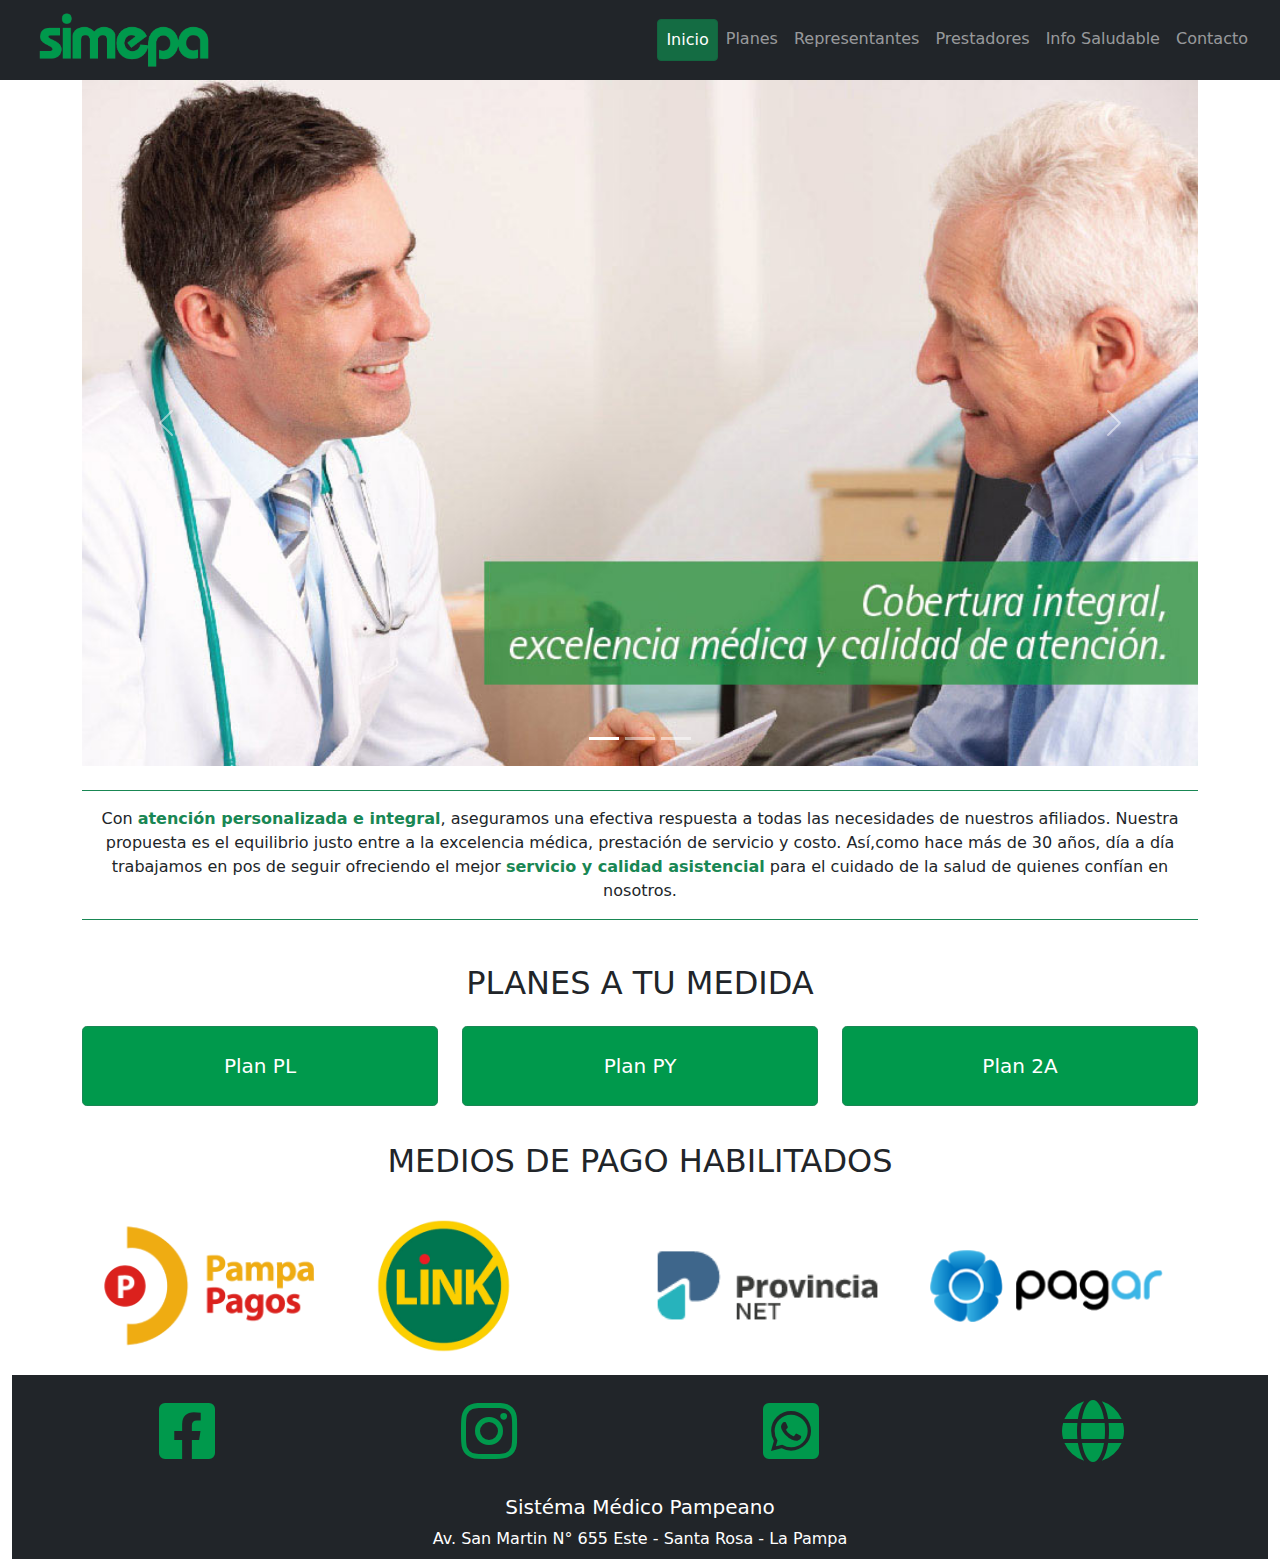
==== index.html @ b21b7012 "mas" ====
<!DOCTYPE html>
<html lang="en">
  <head>
    <meta charset="UTF-8" />
    <meta http-equiv="X-UA-Compatible" content="IE=edge" />
    <meta name="viewport" content="width=device-width, initial-scale=1.0" />
    <title>TP FINAL TDW</title>

    <!-- FAVICON -->
    <link rel="icon" href="#" type="image/x-icon" />
    <!-- FONT AWESOME -->
    <link
      rel="stylesheet"
      href="https://use.fontawesome.com/releases/v5.15.2/css/all.css"
    />
    <!-- GOOGLE FONTS ROBOTO -->
    <link
      rel="stylesheet"
      href="https://fonts.googleapis.com/css2?family=Roboto:wght@300;400;500;700;900&display=swap"
    />
    <!-- BOOTSTRAP CSS -->
    <link rel="stylesheet" href="./assets/css/bootstrap.min.css" />
    <!-- CSS PROPIO -->
    <link rel="stylesheet" href="./assets/css/estilo.min.css" />
    <!-- MATERIAL DESIGN BOOTSTRAP CSS -->
    <!--<link rel="stylesheet" href="./assets/css/mdb.min.css" />-->
  </head>

  <body class="container-fluid">
    <!-- INICIO HEADER -->
    <header>
      <div class="row">
        <div class="col">
          <!-- INICIO NAVBAR -->
          <nav class="navbar fixed-top navbar-expand-lg navbar-dark bg-dark">
            <div class="container-fluid">
              <img
                src="./assets/img/logo Simepa 2500x800.png"
                alt=""
                width="200"
                class="img-fluid"
              />
              <button
                class="navbar-toggler"
                type="button"
                data-bs-toggle="collapse"
                data-bs-target="#navbarNav"
                aria-controls="navbarNav"
                aria-expanded="false"
                aria-label="Toggle navigation"
              >
                <span class="navbar-toggler-icon"></span>
              </button>
              <div
                class="collapse navbar-collapse justify-content-end"
                id="navbarNav"
              >
                <ul class="navbar-nav">
                  <li class="nav-item">
                    <a
                      class="nav-link active btn btn-success"
                      aria-current="page"
                      href="#"
                      >Inicio</a
                    >
                  </li>
                  <li class="nav-item">
                    <a class="nav-link" href="#planes">Planes</a>
                  </li>                  
                  <li class="nav-item">
                    <a class="nav-link" href="./public/representantes.html"
                      >Representantes</a
                    >
                  </li>
                  <li class="nav-item">
                    <a class="nav-link" href="./public/prestadores.html"
                      >Prestadores</a
                    >
                  </li>
                  <li class="nav-item">
                    <a class="nav-link" href="#">Info Saludable</a>
                  </li>
                  <li class="nav-item">
                    <a class="nav-link" href="./public/contacto.html"
                      >Contacto</a
                    >
                  </li>
                </ul>
              </div>
            </div>
          </nav>
        </div>
      </div>
    </header>
    <!-- FIN HEADER -->

    <!-- INICIO SECTION -->
    <section class="container align-content-center">
      <div class="row">
        <!-- DIV AGREGADO PARA EVITAR QUE EL NAV TAPE EL CAROUSEL -->
        <div class="col-12" style="height: 5rem"></div>
        <!-- INICIO CAROUSEL -->
        <div class="col-12">
          <div
            id="carouselExampleCaptions"
            class="carousel slide"
            data-bs-ride="carousel"
          >
            <div class="carousel-indicators">
              <button
                type="button"
                data-bs-target="#carouselExampleCaptions"
                data-bs-slide-to="0"
                class="active"
                aria-current="true"
                aria-label="Slide 1"
              ></button>
              <button
                type="button"
                data-bs-target="#carouselExampleCaptions"
                data-bs-slide-to="1"
                aria-label="Slide 2"
              ></button>
              <button
                type="button"
                data-bs-target="#carouselExampleCaptions"
                data-bs-slide-to="2"
                aria-label="Slide 3"
              ></button>
            </div>
            <div class="carousel-inner">
              <div class="carousel-item active">
                <img
                  src="./assets/img/cobertura-integral-slide-home.jpg"
                  class="d-block w-100 img-fluid"
                  alt="..."
                />
                <div class="carousel-caption d-none d-md-block text-dark"></div>
              </div>
              <div class="carousel-item">
                <img
                  src="./assets/img/plan-y-slide-home.jpg"
                  class="d-block w-100 img-fluid"
                  alt="..."
                />
                <div class="carousel-caption d-none d-md-block text-dark"></div>
              </div>
              <div class="carousel-item">
                <img
                  src="./assets/img/familia-slide-home.jpg"
                  class="d-block w-100 img-fluid"
                  alt="..."
                />
                <div class="carousel-caption d-none d-md-block text-dark"></div>
              </div>
            </div>
            <button
              class="carousel-control-prev"
              type="button"
              data-bs-target="#carouselExampleCaptions"
              data-bs-slide="prev"
            >
              <span
                class="carousel-control-prev-icon"
                aria-hidden="true"
              ></span>
              <span class="visually-hidden">Previous</span>
            </button>
            <button
              class="carousel-control-next"
              type="button"
              data-bs-target="#carouselExampleCaptions"
              data-bs-slide="next"
            >
              <span
                class="carousel-control-next-icon"
                aria-hidden="true"
              ></span>
              <span class="visually-hidden">Next</span>
            </button>
          </div>
        </div>
        <!-- INICIO INFO -->
        <div class="col-12 mt-4 mb-md-3 mb-lg-2" style="height: 100%">
          <p
            class="
              p-3
              border-top border-bottom border-success
              text-dark text-center
            "
          >
            Con
            <strong class="text-success"
              >atención personalizada e integral</strong
            >, aseguramos una efectiva respuesta a todas las necesidades de
            nuestros afiliados. Nuestra propuesta es el equilibrio justo entre a
            la excelencia médica, prestación de servicio y costo. Así,como hace
            más de 30 años, día a día trabajamos en pos de seguir ofreciendo el
            mejor
            <strong class="text-success">servicio y calidad asistencial</strong>
            para el cuidado de la salud de quienes confían en nosotros.
          </p>
        </div>
        <!-- INICIO PLANES -->
        <div class="col-12 mt-0 mt-md-0 mt-lg-2 mt-xl-1" id="planes">
          <h2 class="text-center py-3">PLANES A TU MEDIDA</h2>
        </div>
        <div class="col-12 col-md-4 my-auto">
          <p>
            <a
              class="btn btn-success btn-lg d-grid gap-2 planes py-4"
              data-bs-toggle="collapse"
              href="#planPL"
              role="button"
              aria-expanded="false"
              aria-controls="planPL"
            >
              Plan PL
            </a>
          </p>
          <div class="collapse" id="planPL">
            <div class="card card-body">
              <img
                src="./assets/img/Planes-PL.png"
                alt=""
                width="100%"
                class="img-fluid"
              />
            </div>
          </div>
        </div>
        <div class="col-12 col-md-4 my-auto">
          <p>
            <a
              class="btn btn-success btn-lg d-grid gap-2 planes py-4"
              data-bs-toggle="collapse"
              href="#planPY"
              role="button"
              aria-expanded="false"
              aria-controls="planPY"
            >
              Plan PY
            </a>
          </p>
          <div class="collapse" id="planPY">
            <div class="card card-body">
              <img
                src="./assets/img/Planes-PL.png"
                alt=""
                width="100%"
                class="img-fluid"
              />
            </div>
          </div>
        </div>
        <div class="col-12 col-md-4 my-auto">
          <p>
            <a
              class="btn btn-success btn-lg d-grid gap-2 planes py-4"
              data-bs-toggle="collapse"
              href="#plan2A"
              role="button"
              aria-expanded="false"
              aria-controls="plan2A"
            >
              Plan 2A
            </a>
          </p>
          <div class="collapse" id="plan2A">
            <div class="card card-body">
              <img
                src="./assets/img/Planes-PL.png"
                alt=""
                width="100%"
                class="img-fluid"
              />
            </div>
          </div>
        </div>
        <div class="col-12 mt-0 mt-md-0 mt-lg-2 mt-xl-1" id="planes">
          <h2 class="text-center py-3">MEDIOS DE PAGO HABILITADOS</h2>
        </div>
        <div class="row align-items-center pb-2">
          <div class="col-6 col-md-3">
            <a href="https://www.bancodelapampa.com.ar">
              <img
                src="./assets/img/pampapagosfondotransparente.PNG"
                alt=""
                width="100%"
                class="img-fluid"
              />
            </a>
          </div>
          <div class="col-6 col-md-3">
            <img
              src="./assets/img/linkpagosfondotransparente.png"
              alt=""
              width="65%"
              class="img-fluid"
            />
          </div>
          <div class="col-6 col-md-3">
            <a href="https://www.provincianet.com.ar/">
              <img
                src="./assets/img/provincianetfondotransparente.PNG"
                alt=""
                width="100%"
                class="img-fluid align-self-center"
              />
            </a>
          </div>
          <div class="col-6 col-md-3">
            <a href="https://www.pagar.com.ar/">
              <img
                src="./assets/img/logopagarfondotransparente.PNG"
                alt=""
                width="100%"
                class="img-fluid align-self-center"
              />
            </a>
          </div>
        </div>
      </section>
      <!-- INICIO FOOTER -->
      <footer class="container-fluid bg-dark ">
        <div class="row align-items-center p-4">
          <div class="col-3 text-center">
            <a href="https://www.facebook.com/Simepa-494047780744690/">
              <i
                class="fab fa-facebook-square"
                style="color: #00994C; font-size: 4rem"
              ></i>
            </a>
          </div>
          <div class="col-3 text-center">
            <a href="https://www.instagram.com/si.me.pa/">
              <i
                class="fab fa-instagram"
                style="color: #00994C; font-size: 4rem"
              ></i>
            </a>
          </div>
          <div class="col-3 text-center">
            <a href="https://api.whatsapp.com/send?phone=542954828553">
              <i
                class="fab fa-whatsapp-square"
                style="color: #00994C; font-size: 4rem"
              ></i>
            </a>
          </div>
          <div class="col-3 text-center">
            <a href="https://www.simepa.com.ar/">
              <i
                class="fas fa-globe"
                style="color: #00994C; font-size: 4rem"
              ></i>
            </a>
          </div>
        </div>
        <div class="col-12 text-center text-white py-2" style="width: 100%;">
          <h5>Sistéma Médico Pampeano</h5>
          <h7>Av. San Martin N° 655 Este - Santa Rosa - La Pampa</h7>          
        </div>              
      </footer>
    <!-- BOOTSTRAP JS -->
    <script
      type="text/javascript"
      src="./assets/js/bootstrap.bundle.min.js"
    ></script>
    <!-- MATERIAL DESIGN BOOTSTRAP JS -->
    <!--<script type="text/javascript" src="./assets/js/mdb.min.js"></script>-->
  </body>
</html>
---- assets/css/estilo.min.css ----
.planes,.footer{background:#00994C}
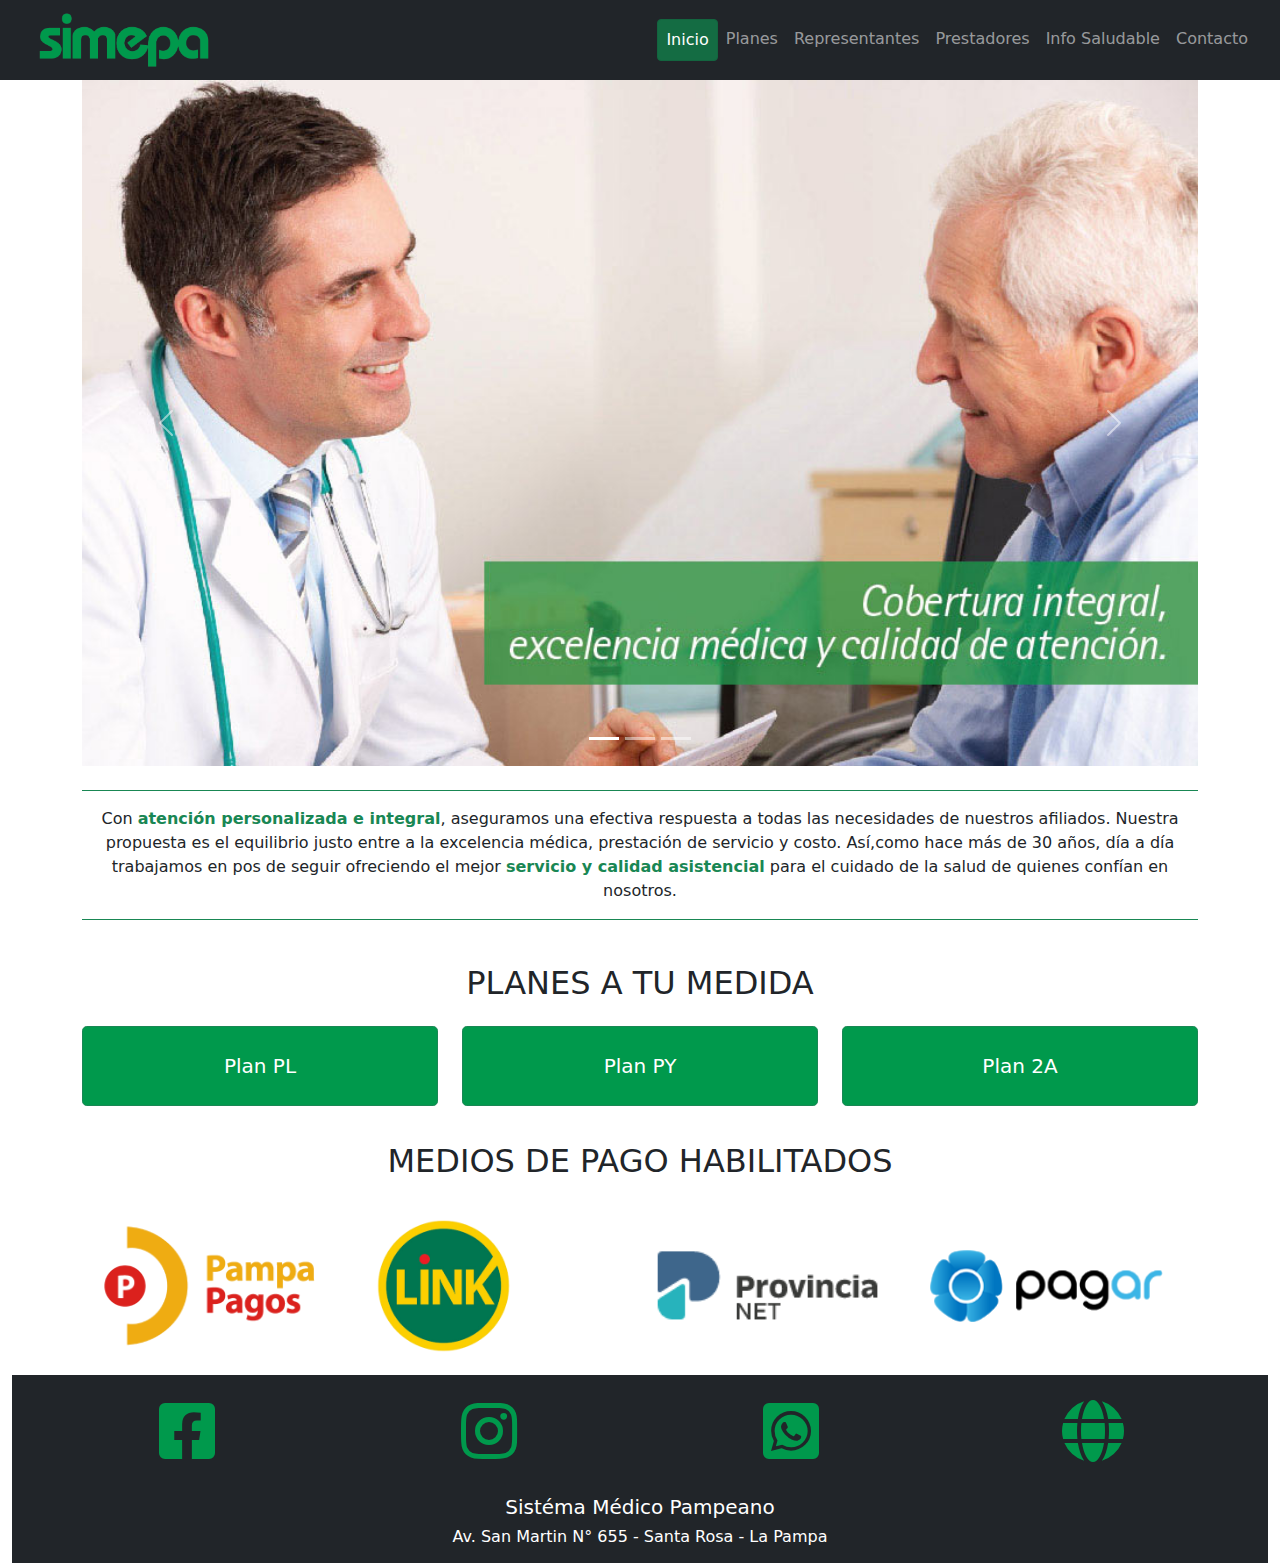
==== commit ad9d135a: "mas" ====
--- a/index.html
+++ b/index.html
@@ -358,8 +358,8 @@
           </div>
         </div>
         <div class="col-12 text-center text-white py-2" style="width: 100%;">
-          <h5>Sistéma Médico Pampeano</h5>
-          <h7>Av. San Martin N° 655 Este - Santa Rosa - La Pampa</h7>          
+          <p class="h5">Sistéma Médico Pampeano</p>
+          <p class="h6">Av. San Martin N° 655 - Santa Rosa - La Pampa</p>          
         </div>              
       </footer>
     <!-- BOOTSTRAP JS -->
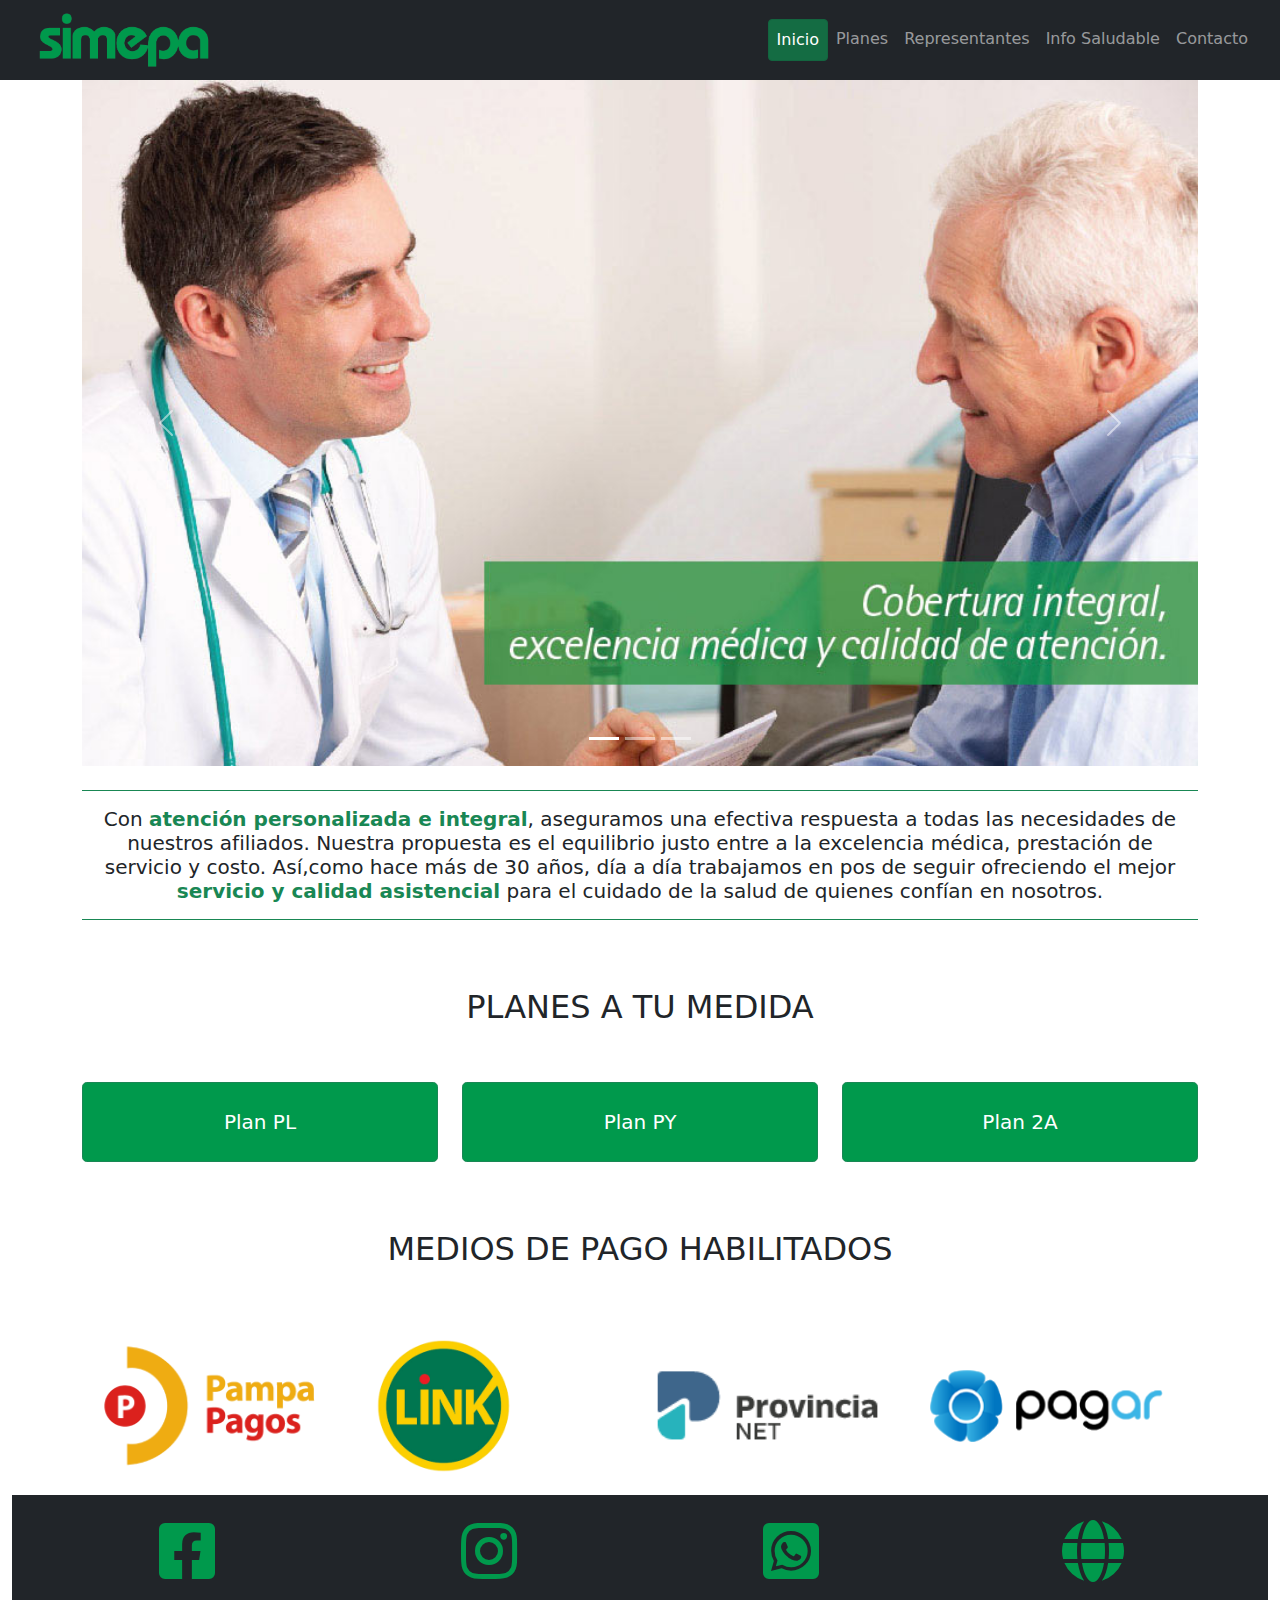
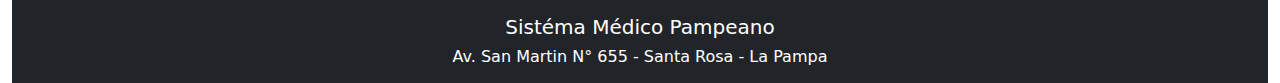
==== commit b0779b22: "mas" ====
--- a/index.html
+++ b/index.html
@@ -1,5 +1,5 @@
 <!DOCTYPE html>
-<html lang="en">
+<html lang="es">
   <head>
     <meta charset="UTF-8" />
     <meta http-equiv="X-UA-Compatible" content="IE=edge" />
@@ -71,14 +71,9 @@
                     <a class="nav-link" href="./public/representantes.html"
                       >Representantes</a
                     >
-                  </li>
-                  <li class="nav-item">
-                    <a class="nav-link" href="./public/prestadores.html"
-                      >Prestadores</a
-                    >
-                  </li>
-                  <li class="nav-item">
-                    <a class="nav-link" href="#">Info Saludable</a>
+                  </li>                  
+                  <li class="nav-item">
+                    <a class="nav-link" href="./public/infoSaludable.html">Info Saludable</a>
                   </li>
                   <li class="nav-item">
                     <a class="nav-link" href="./public/contacto.html"
@@ -183,7 +178,7 @@
         <!-- INICIO INFO -->
         <div class="col-12 mt-4 mb-md-3 mb-lg-2" style="height: 100%">
           <p
-            class="
+            class=" h5
               p-3
               border-top border-bottom border-success
               text-dark text-center
@@ -203,12 +198,12 @@
         </div>
         <!-- INICIO PLANES -->
         <div class="col-12 mt-0 mt-md-0 mt-lg-2 mt-xl-1" id="planes">
-          <h2 class="text-center py-3">PLANES A TU MEDIDA</h2>
+          <h2 class="text-center py-3 py-md-5">PLANES A TU MEDIDA</h2>
         </div>
         <div class="col-12 col-md-4 my-auto">
           <p>
             <a
-              class="btn btn-success btn-lg d-grid gap-2 planes py-4"
+              class="btn btn-success btn-lg d-grid gap-2 verdeSimepa py-4"
               data-bs-toggle="collapse"
               href="#planPL"
               role="button"
@@ -232,7 +227,7 @@
         <div class="col-12 col-md-4 my-auto">
           <p>
             <a
-              class="btn btn-success btn-lg d-grid gap-2 planes py-4"
+              class="btn btn-success btn-lg d-grid gap-2 verdeSimepa py-4"
               data-bs-toggle="collapse"
               href="#planPY"
               role="button"
@@ -256,7 +251,7 @@
         <div class="col-12 col-md-4 my-auto">
           <p>
             <a
-              class="btn btn-success btn-lg d-grid gap-2 planes py-4"
+              class="btn btn-success btn-lg d-grid gap-2 verdeSimepa py-4"
               data-bs-toggle="collapse"
               href="#plan2A"
               role="button"
@@ -277,8 +272,8 @@
             </div>
           </div>
         </div>
-        <div class="col-12 mt-0 mt-md-0 mt-lg-2 mt-xl-1" id="planes">
-          <h2 class="text-center py-3">MEDIOS DE PAGO HABILITADOS</h2>
+        <div class="col-12 mt-0 mt-md-0 mt-lg-2 mt-xl-1" id="verdeSimepa">
+          <h2 class="text-center py-3 py-md-5">MEDIOS DE PAGO HABILITADOS</h2>
         </div>
         <div class="row align-items-center pb-2">
           <div class="col-6 col-md-3">
@@ -321,6 +316,8 @@
           </div>
         </div>
       </section>
+      <!-- FIN SECTION -->
+
       <!-- INICIO FOOTER -->
       <footer class="container-fluid bg-dark ">
         <div class="row align-items-center p-4">
@@ -362,6 +359,8 @@
           <p class="h6">Av. San Martin N° 655 - Santa Rosa - La Pampa</p>          
         </div>              
       </footer>
+    <!-- FIN FOOTER -->
+
     <!-- BOOTSTRAP JS -->
     <script
       type="text/javascript"
--- a/assets/css/estilo.min.css
+++ b/assets/css/estilo.min.css
@@ -1 +1 @@
-.planes,.footer{background:#00994C}
+.verdeSimepa{background:#00994C}.textoVerde{color:#00994C}.info{width:18rem;height:18rem;-ms-flex-item-align:center;-ms-grid-row-align:center;align-self:center}
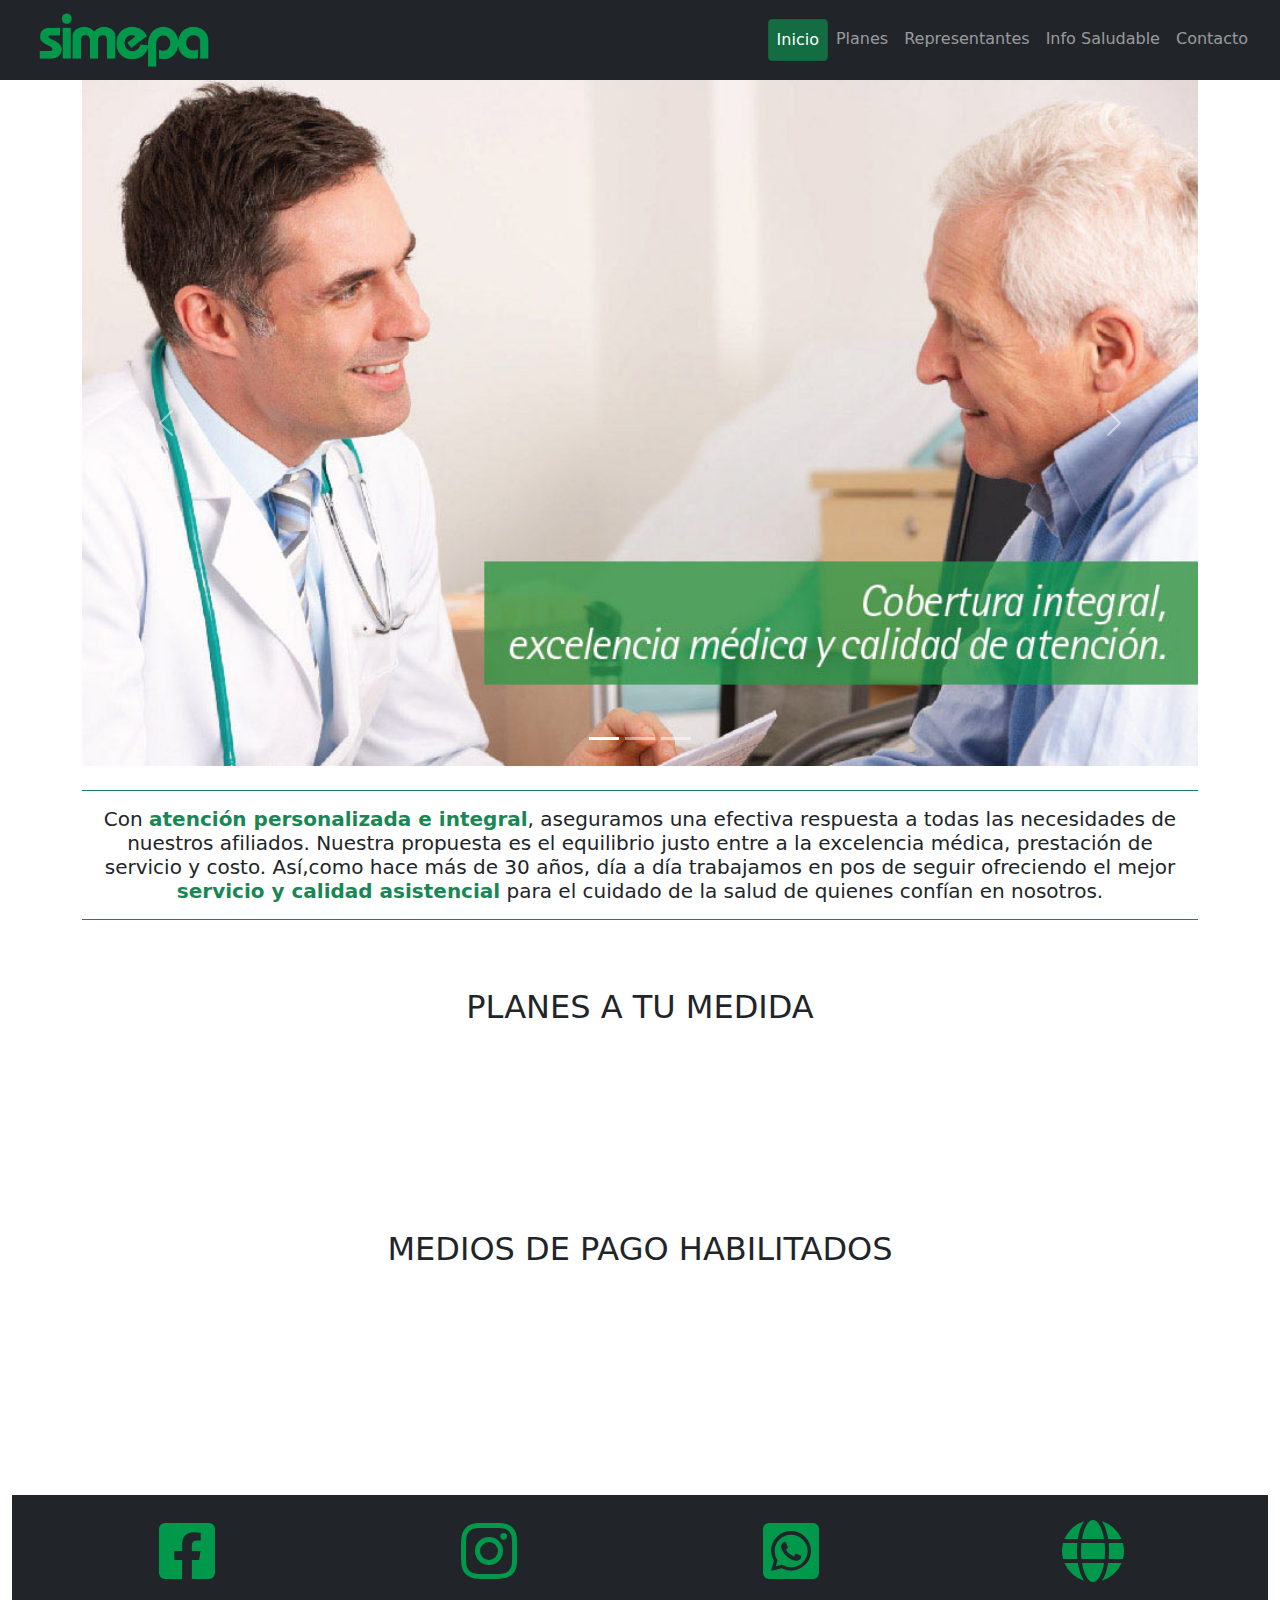
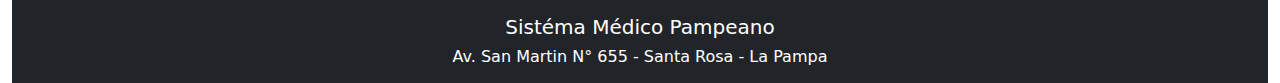
==== commit 7b521061: "otro" ====
--- a/index.html
+++ b/index.html
@@ -22,6 +22,16 @@
     <link rel="stylesheet" href="./assets/css/bootstrap.min.css" />
     <!-- CSS PROPIO -->
     <link rel="stylesheet" href="./assets/css/estilo.min.css" />
+    <!-- ANIMATE CSS -->
+    <link
+    rel="stylesheet"
+    href="https://cdnjs.cloudflare.com/ajax/libs/animate.css/4.1.1/animate.min.css"
+  />
+  <!-- WOW CSS -->
+  <link
+  rel="stylesheet"
+  href="./assets/css/animate.css"
+/>
     <!-- MATERIAL DESIGN BOOTSTRAP CSS -->
     <!--<link rel="stylesheet" href="./assets/css/mdb.min.css" />-->
   </head>
@@ -200,7 +210,7 @@
         <div class="col-12 mt-0 mt-md-0 mt-lg-2 mt-xl-1" id="planes">
           <h2 class="text-center py-3 py-md-5">PLANES A TU MEDIDA</h2>
         </div>
-        <div class="col-12 col-md-4 my-auto">
+        <div class="col-12 col-md-4 my-auto animate__animated animate__bounceIn wow">
           <p>
             <a
               class="btn btn-success btn-lg d-grid gap-2 verdeSimepa py-4"
@@ -224,7 +234,7 @@
             </div>
           </div>
         </div>
-        <div class="col-12 col-md-4 my-auto">
+        <div class="col-12 col-md-4 my-auto animate__animated animate__bounceIn wow">
           <p>
             <a
               class="btn btn-success btn-lg d-grid gap-2 verdeSimepa py-4"
@@ -248,7 +258,7 @@
             </div>
           </div>
         </div>
-        <div class="col-12 col-md-4 my-auto">
+        <div class="col-12 col-md-4 my-auto animate__animated animate__bounceIn wow">
           <p>
             <a
               class="btn btn-success btn-lg d-grid gap-2 verdeSimepa py-4"
@@ -276,7 +286,7 @@
           <h2 class="text-center py-3 py-md-5">MEDIOS DE PAGO HABILITADOS</h2>
         </div>
         <div class="row align-items-center pb-2">
-          <div class="col-6 col-md-3">
+          <div class="col-6 col-md-3 animate__animated animate__bounceIn wow">
             <a href="https://www.bancodelapampa.com.ar">
               <img
                 src="./assets/img/pampapagosfondotransparente.PNG"
@@ -286,7 +296,7 @@
               />
             </a>
           </div>
-          <div class="col-6 col-md-3">
+          <div class="col-6 col-md-3 animate__animated animate__bounceIn wow">
             <img
               src="./assets/img/linkpagosfondotransparente.png"
               alt=""
@@ -294,7 +304,7 @@
               class="img-fluid"
             />
           </div>
-          <div class="col-6 col-md-3">
+          <div class="col-6 col-md-3 animate__animated animate__bounceIn wow">
             <a href="https://www.provincianet.com.ar/">
               <img
                 src="./assets/img/provincianetfondotransparente.PNG"
@@ -304,7 +314,7 @@
               />
             </a>
           </div>
-          <div class="col-6 col-md-3">
+          <div class="col-6 col-md-3 animate__animated animate__bounceIn wow">
             <a href="https://www.pagar.com.ar/">
               <img
                 src="./assets/img/logopagarfondotransparente.PNG"
@@ -366,6 +376,14 @@
       type="text/javascript"
       src="./assets/js/bootstrap.bundle.min.js"
     ></script>
+    <!-- WOW JS -->
+    <script
+      type="text/javascript"
+      src="./assets/js/wow.min.js"
+    ></script>
+    <script>
+      new WOW().init();
+      </script>
     <!-- MATERIAL DESIGN BOOTSTRAP JS -->
     <!--<script type="text/javascript" src="./assets/js/mdb.min.js"></script>-->
   </body>
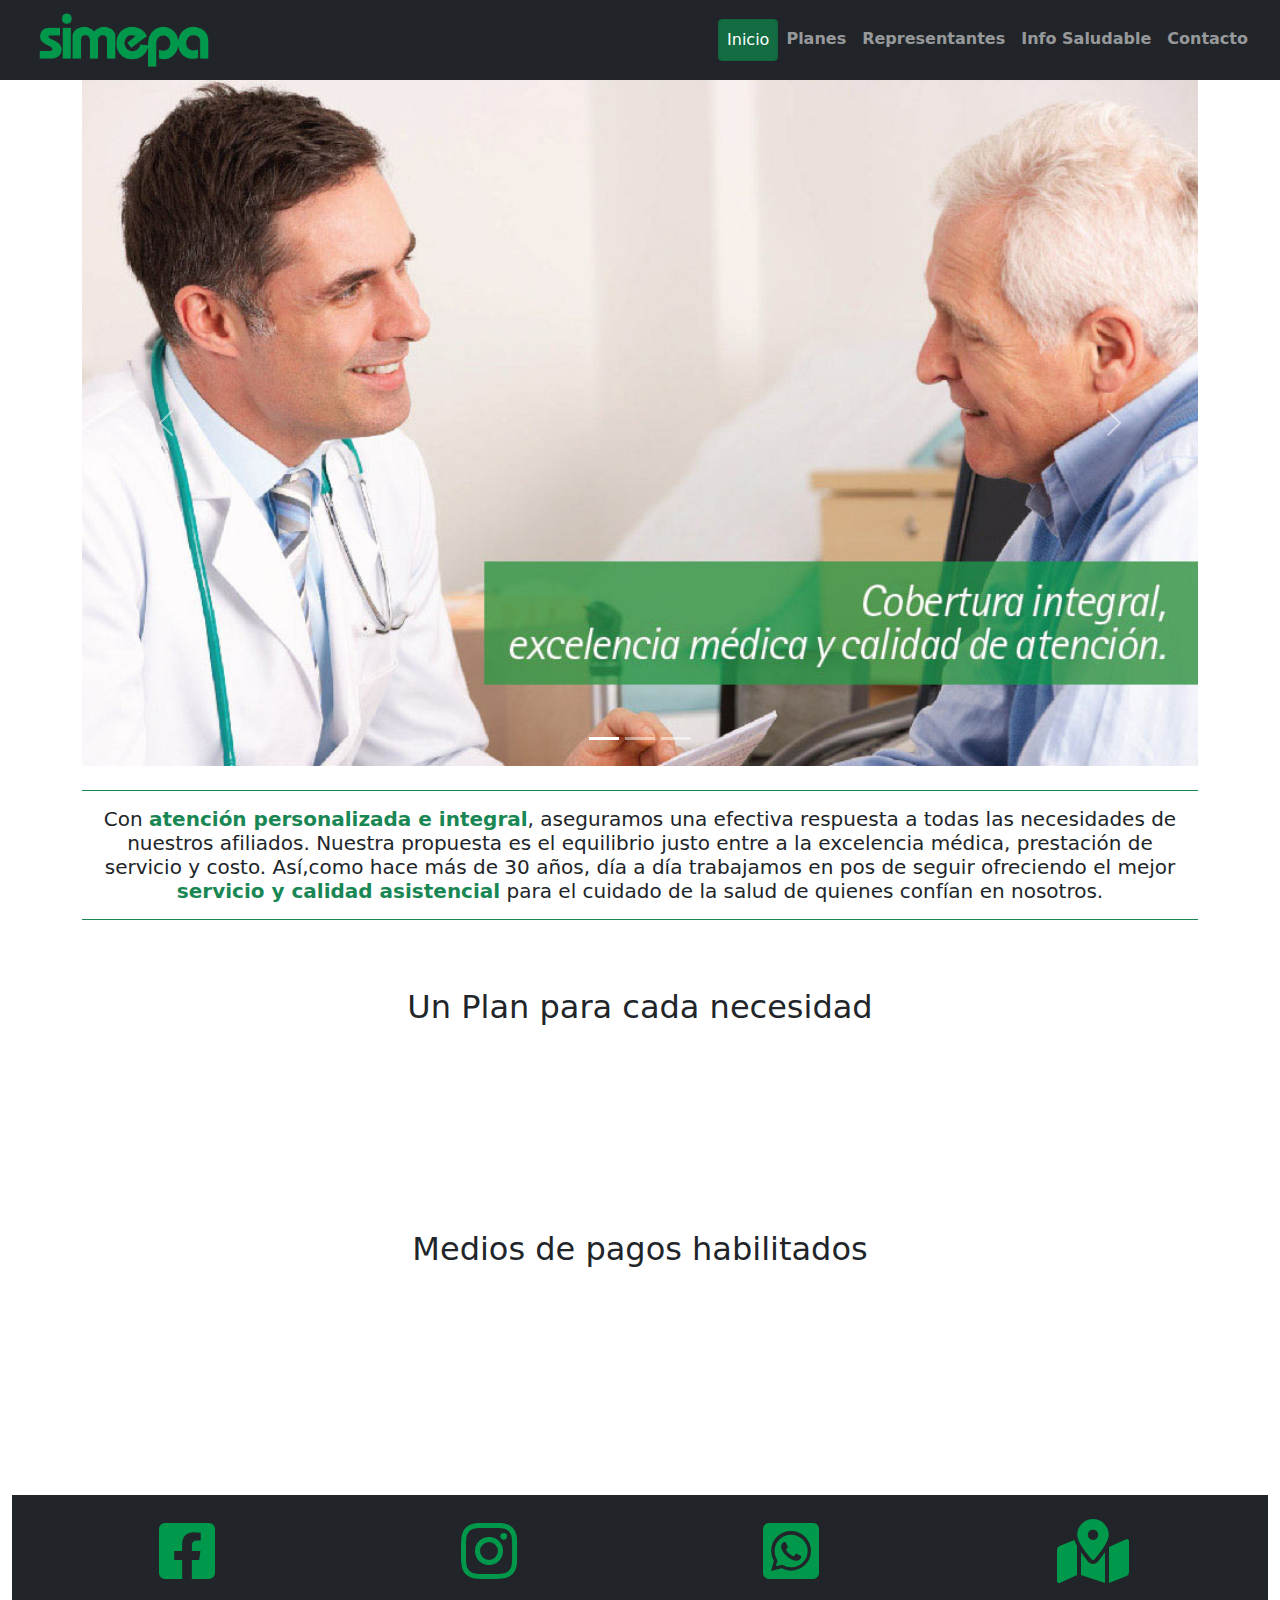
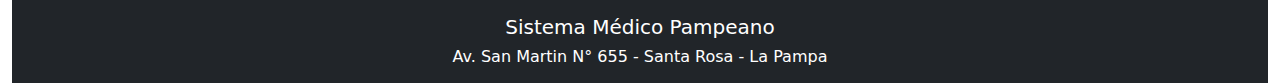
==== commit 53b90612: "vamos" ====
--- a/index.html
+++ b/index.html
@@ -10,14 +10,12 @@
     <link rel="icon" href="#" type="image/x-icon" />
     <!-- FONT AWESOME -->
     <link
-      rel="stylesheet"
-      href="https://use.fontawesome.com/releases/v5.15.2/css/all.css"
-    />
-    <!-- GOOGLE FONTS ROBOTO -->
-    <link
-      rel="stylesheet"
-      href="https://fonts.googleapis.com/css2?family=Roboto:wght@300;400;500;700;900&display=swap"
-    />
+    rel="stylesheet"
+    href="https://use.fontawesome.com/releases/v5.15.2/css/all.css"/>
+    <!-- GOOGLE FONTS -->
+    <link rel="preconnect" href="https://fonts.googleapis.com">
+    <link rel="preconnect" href="https://fonts.gstatic.com" crossorigin>
+    <link href="https://fonts.googleapis.com/css2?family=Roboto+Condensed:wght@300;400;700&family=Ubuntu:wght@300;500;700&display=swap" rel="stylesheet">
     <!-- BOOTSTRAP CSS -->
     <link rel="stylesheet" href="./assets/css/bootstrap.min.css" />
     <!-- CSS PROPIO -->
@@ -25,13 +23,11 @@
     <!-- ANIMATE CSS -->
     <link
     rel="stylesheet"
-    href="https://cdnjs.cloudflare.com/ajax/libs/animate.css/4.1.1/animate.min.css"
-  />
-  <!-- WOW CSS -->
-  <link
-  rel="stylesheet"
-  href="./assets/css/animate.css"
-/>
+    href="https://cdnjs.cloudflare.com/ajax/libs/animate.css/4.1.1/animate.min.css"/>
+    <!-- WOW CSS -->
+    <link
+    rel="stylesheet"
+    href="./assets/css/animate.css"/>
     <!-- MATERIAL DESIGN BOOTSTRAP CSS -->
     <!--<link rel="stylesheet" href="./assets/css/mdb.min.css" />-->
   </head>
@@ -208,12 +204,12 @@
         </div>
         <!-- INICIO PLANES -->
         <div class="col-12 mt-0 mt-md-0 mt-lg-2 mt-xl-1" id="planes">
-          <h2 class="text-center py-3 py-md-5">PLANES A TU MEDIDA</h2>
+          <h2 class="text-center py-3 py-md-5">Un Plan para cada necesidad</h2>
         </div>
         <div class="col-12 col-md-4 my-auto animate__animated animate__bounceIn wow">
           <p>
             <a
-              class="btn btn-success btn-lg d-grid gap-2 verdeSimepa py-4"
+              class="btn btn-success btn-lg d-grid gap-2 fondoVerde py-4"
               data-bs-toggle="collapse"
               href="#planPL"
               role="button"
@@ -237,7 +233,7 @@
         <div class="col-12 col-md-4 my-auto animate__animated animate__bounceIn wow">
           <p>
             <a
-              class="btn btn-success btn-lg d-grid gap-2 verdeSimepa py-4"
+              class="btn btn-success btn-lg d-grid gap-2 fondoVerde py-4"
               data-bs-toggle="collapse"
               href="#planPY"
               role="button"
@@ -261,7 +257,7 @@
         <div class="col-12 col-md-4 my-auto animate__animated animate__bounceIn wow">
           <p>
             <a
-              class="btn btn-success btn-lg d-grid gap-2 verdeSimepa py-4"
+              class="btn btn-success btn-lg d-grid gap-2 fondoVerde py-4"
               data-bs-toggle="collapse"
               href="#plan2A"
               role="button"
@@ -282,8 +278,8 @@
             </div>
           </div>
         </div>
-        <div class="col-12 mt-0 mt-md-0 mt-lg-2 mt-xl-1" id="verdeSimepa">
-          <h2 class="text-center py-3 py-md-5">MEDIOS DE PAGO HABILITADOS</h2>
+        <div class="col-12 mt-0 mt-md-0 mt-lg-2 mt-xl-1" id="fondoVerde">
+          <h2 class="text-center py-3 py-md-5">Medios de pagos habilitados</h2>
         </div>
         <div class="row align-items-center pb-2">
           <div class="col-6 col-md-3 animate__animated animate__bounceIn wow">
@@ -358,14 +354,14 @@
           <div class="col-3 text-center">
             <a href="https://www.simepa.com.ar/">
               <i
-                class="fas fa-globe"
+                class="fas fa-map-marked-alt"
                 style="color: #00994C; font-size: 4rem"
               ></i>
             </a>
           </div>
         </div>
         <div class="col-12 text-center text-white py-2" style="width: 100%;">
-          <p class="h5">Sistéma Médico Pampeano</p>
+          <p class="h5">Sistema Médico Pampeano</p>
           <p class="h6">Av. San Martin N° 655 - Santa Rosa - La Pampa</p>          
         </div>              
       </footer>
--- a/assets/css/estilo.min.css
+++ b/assets/css/estilo.min.css
@@ -1 +1 @@
-.verdeSimepa{background:#00994C}.textoVerde{color:#00994C}.info{width:18rem;height:18rem;-ms-flex-item-align:center;-ms-grid-row-align:center;align-self:center}
+html{font-family:Roboto, Cantarell, Oxygen, Ubuntu, sans-serif}.fondoVerde{background:#00994C}.textoVerde{color:#00994C}.imageCard{width:18rem;height:18rem;-ms-flex-item-align:center;-ms-grid-row-align:center;align-self:center}a{font-weight:bold}#bloqueTituloPagina{color:#fff;background:#00994C}
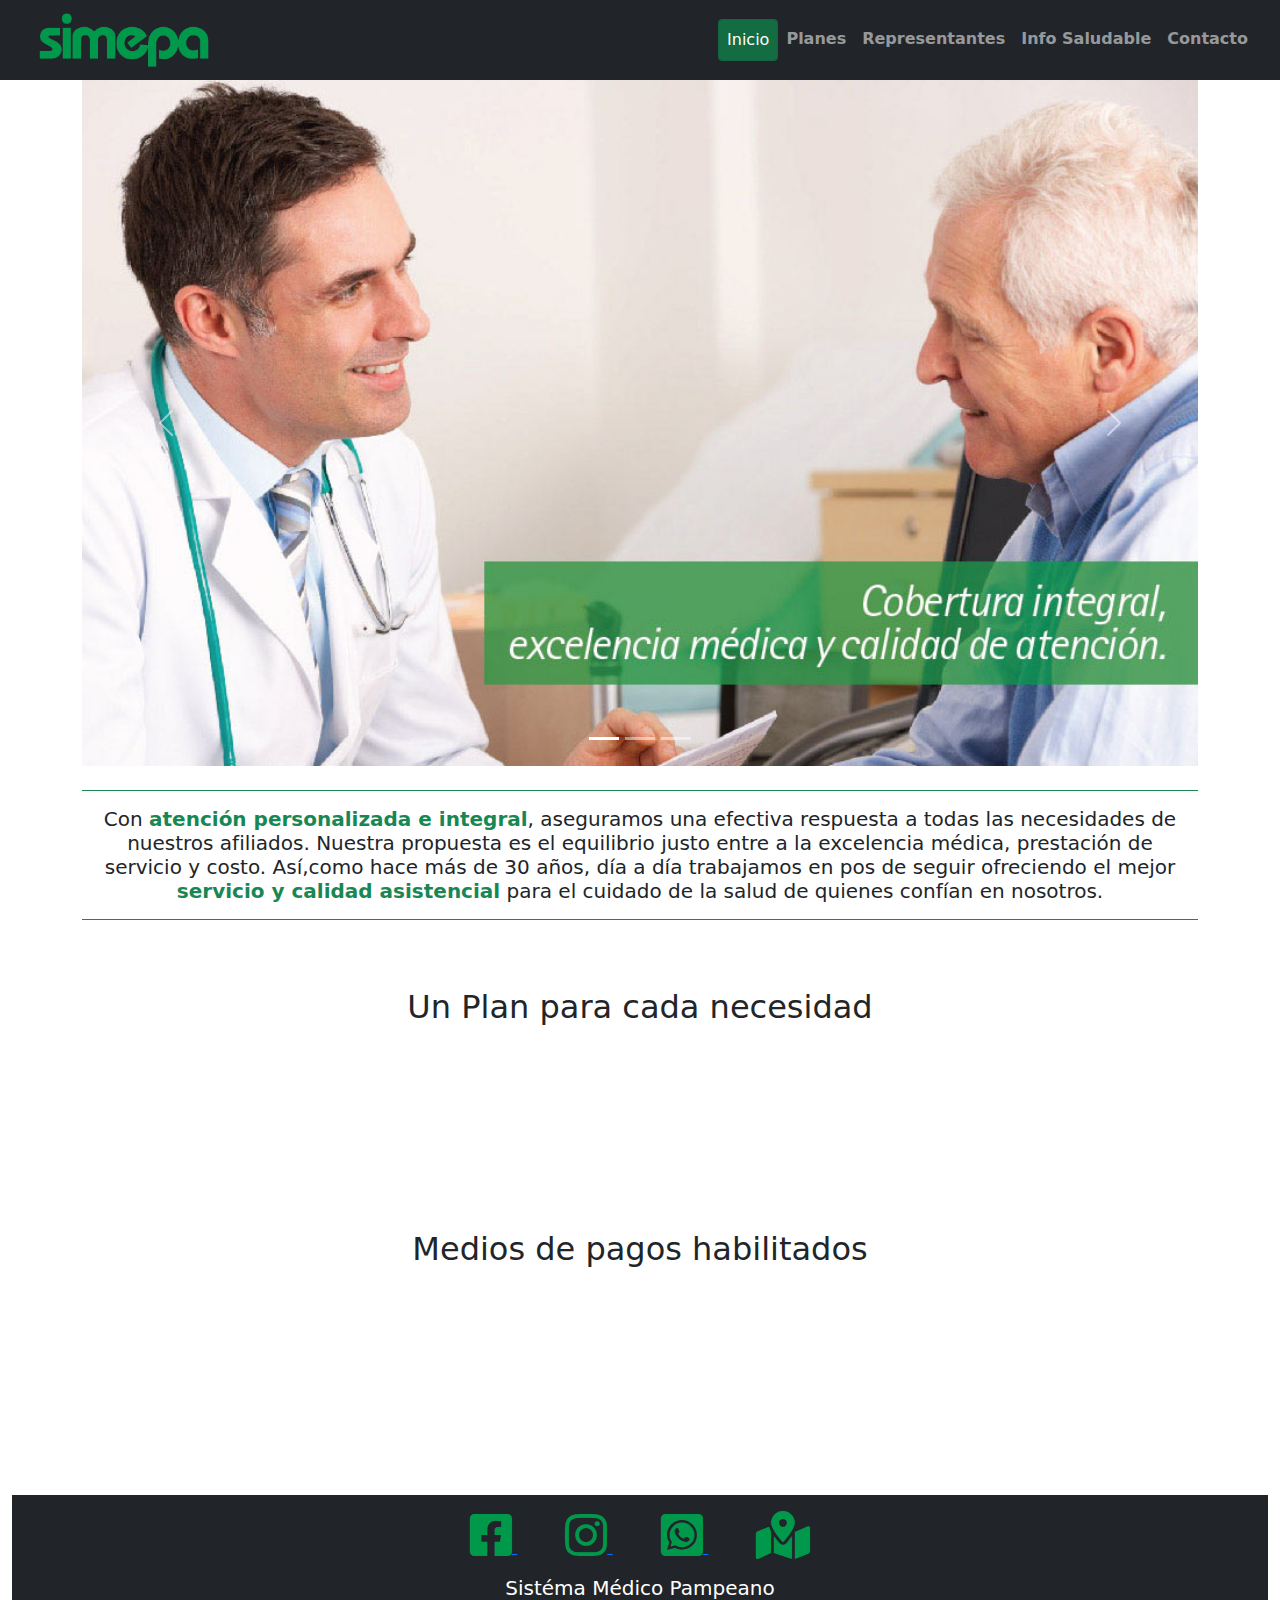
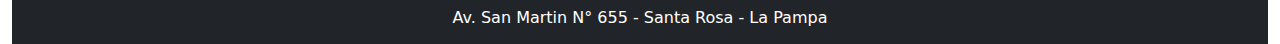
==== commit 21adbfaa: "si" ====
--- a/index.html
+++ b/index.html
@@ -325,48 +325,49 @@
       <!-- FIN SECTION -->
 
       <!-- INICIO FOOTER -->
-      <footer class="container-fluid bg-dark ">
-        <div class="row align-items-center p-4">
-          <div class="col-3 text-center">
+    <footer class="bg-dark">
+      <div class="row pb-2 pt-3">
+        <div class="col-12 text-center">
+          <span class="mx-4">
             <a href="https://www.facebook.com/Simepa-494047780744690/">
               <i
                 class="fab fa-facebook-square"
-                style="color: #00994C; font-size: 4rem"
+                style="color: #00994C; font-size: 3rem"
               ></i>
             </a>
-          </div>
-          <div class="col-3 text-center">
+          </span>
+          <span class="mx-4">
             <a href="https://www.instagram.com/si.me.pa/">
               <i
                 class="fab fa-instagram"
-                style="color: #00994C; font-size: 4rem"
+                style="color: #00994C; font-size: 3rem"
               ></i>
             </a>
-          </div>
-          <div class="col-3 text-center">
+          </span>
+          <span class="mx-4">
             <a href="https://api.whatsapp.com/send?phone=542954828553">
               <i
                 class="fab fa-whatsapp-square"
-                style="color: #00994C; font-size: 4rem"
+                style="color: #00994C; font-size: 3rem"
               ></i>
             </a>
-          </div>
-          <div class="col-3 text-center">
+          </span>
+          <span class="mx-4">
             <a href="https://www.simepa.com.ar/">
               <i
                 class="fas fa-map-marked-alt"
-                style="color: #00994C; font-size: 4rem"
+                style="color: #00994C; font-size: 3rem"
               ></i>
             </a>
-          </div>
-        </div>
-        <div class="col-12 text-center text-white py-2" style="width: 100%;">
-          <p class="h5">Sistema Médico Pampeano</p>
-          <p class="h6">Av. San Martin N° 655 - Santa Rosa - La Pampa</p>          
-        </div>              
-      </footer>
+          </span> 
+        </div>          
+      </div>
+      <div class="col-12 text-center text-white py-2" style="width: 100%;">
+        <p class="h5">Sistéma Médico Pampeano</p>
+        <p class="h6">Av. San Martin N° 655 - Santa Rosa - La Pampa</p>          
+      </div>              
+    </footer>
     <!-- FIN FOOTER -->
-
     <!-- BOOTSTRAP JS -->
     <script
       type="text/javascript"
--- a/assets/css/estilo.min.css
+++ b/assets/css/estilo.min.css
@@ -1 +1 @@
-html{font-family:Roboto, Cantarell, Oxygen, Ubuntu, sans-serif}.fondoVerde{background:#00994C}.textoVerde{color:#00994C}.imageCard{width:18rem;height:18rem;-ms-flex-item-align:center;-ms-grid-row-align:center;align-self:center}a{font-weight:bold}#bloqueTituloPagina{color:#fff;background:#00994C}
+html{font-family:Roboto, Cantarell, Oxygen, Ubuntu, sans-serif}.fondoVerde{background:#00994C}.textoVerde{color:#00994C}.imageCard{width:18rem;height:18rem;-ms-flex-item-align:center;-ms-grid-row-align:center;align-self:center}a{font-weight:bold}#bloqueTituloPagina{color:#fff;background:#00994C;width:auto}
